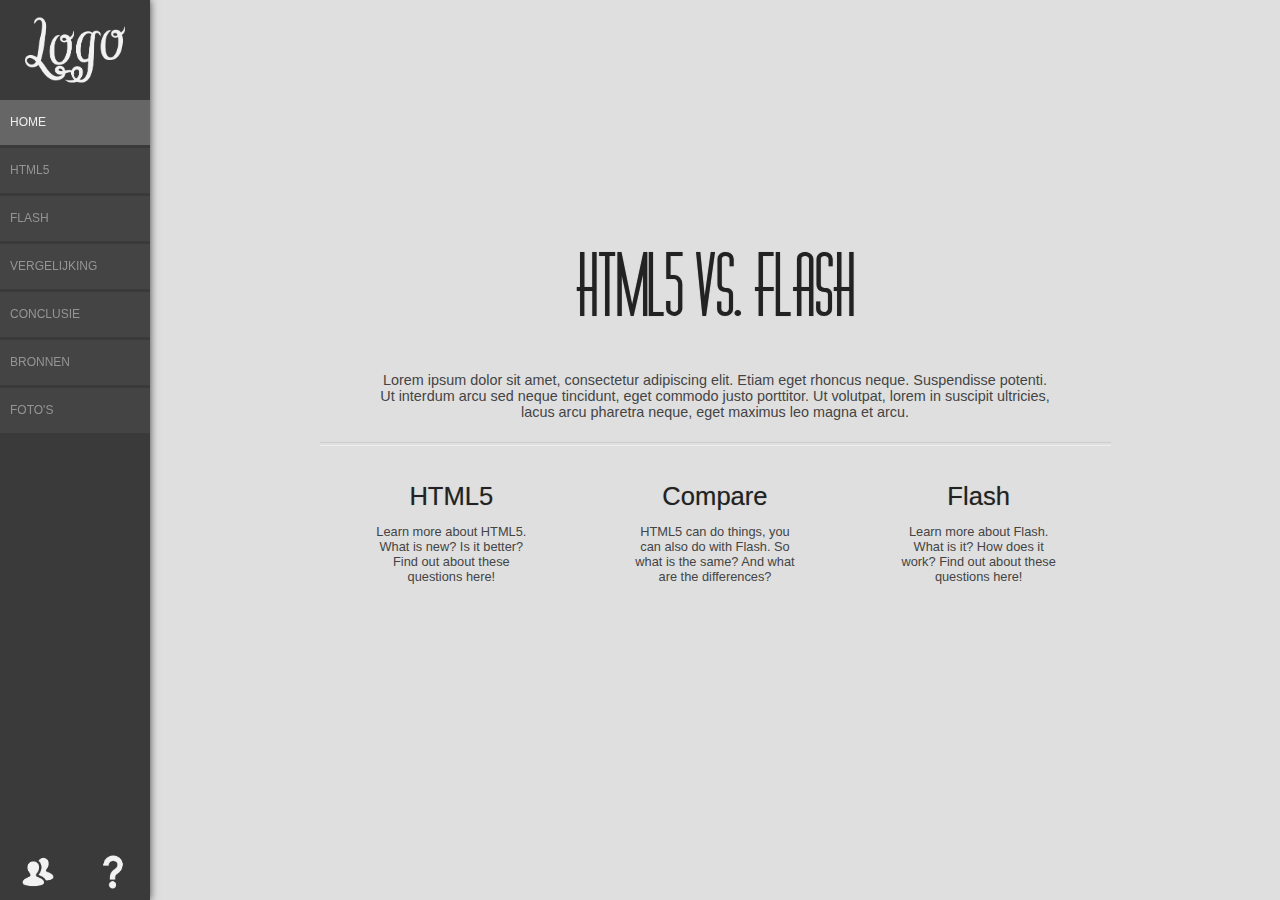
==== Website/index.html @ d308b0fe "Commit enzo" ====
<!DOCTYPE html>
<html xmlns="http://www.w3.org/1999/xhtml" xml:lang="en" lang="en">
	<head>
		<!-- Something -->
		<meta charset="UTF-8">
		<meta name="author" content="J. M. Deurloo">	
		
		<!-- Load stylesheet used for website -->
		<link href="style/index.css" rel="stylesheet" type="text/css">
		<!-- Load stylesheet used for menubar -->
		<link href="menu.css" rel="stylesheet" type="text/css">	
		<link href="main.css" rel="stylesheet" type="text/css">	

		<!-- Load jquery script -->	
		<script src="jquery-1.11.2.min.js"></script>
		<!-- Load script used for website -->
		<script src="script/index.js"></script>
		
		<title> HTML5 vs. Flash </title>
	</head>
	
	<body>
		<div id="container">
			<!-- Menu on the left -->
			<div id="menu_bar">
				<div id="logo"><a id="index_link" href="index.html"><img src="images/logo.png" alt="logo"></a></div>
				
				<!-- Menu itself -->
				<div id="menu">
					<ul>
						<li class="active"><a href="index.html">HOME</a></li>
						<li><a href="html5.html">HTML5</a></li>
						<li><a href="flash.html">FLASH</a></li>
						<li><a href="compare.html">VERGELIJKING</a></li>
						<li><a href="conclusion.html">CONCLUSIE</a></li>
						<li><a href="about.html">BRONNEN</a></li>
						<li><a href="photos.html">FOTO'S</a></li>				
					</ul>
				</div>

				<!-- Few options on the bottom; contact and help/info -->
				<div id="info">
					<ul>
						<li><a href="contact.html"><img src="images/contact.png" alt="contact_img"></a></li
						><li><a href="http://www.cs.uu.nl/docs/vakken/b2wt/" target="_blank"><img src="images/help.png" alt="help_img"></a></li>
					</ul>						
				</div>						
			</div>

			<div id="content">
				<div id="content_wrapper">
					<!-- Introduction to the page -->
					<div id="introduction">
						<h1> HTML5 vs. Flash </h1>
						<p> Lorem ipsum dolor sit amet, consectetur adipiscing elit. Etiam eget rhoncus neque. Suspendisse potenti. Ut interdum arcu sed neque tincidunt, eget commodo justo porttitor. Ut volutpat, lorem in suscipit ultricies, lacus arcu pharetra neque, eget maximus leo magna et arcu. </p>

						<hr/>
					</div>

					<!-- Wrapper of the 3 options below -->
					<div id="wrapper">
						<ul>
							<li>
								<!-- Text and link to html5 page -->
								<div id="html5">
									<a href="html5.html">
										<h2> HTML5 </h2>
										<p> Learn more about HTML5. <br/>
											What is new? Is it better? Find out about these questions here! </p>
									</a>
								</div>
							</li
							><li>
								<!-- Text and link to compare page -->
								<div id="compare">
									<a href="compare.html">
										<h2> Compare </h2>
										<p> HTML5 can do things, you can also do with Flash. So what is the same? And what are the differences? </p>
									</a>
								</div>
							</li
							><li>
								<!-- Text and link to flash page -->
								<div id="flash">
									<a href="flash.html">
										<h2> Flash</h2>
										<p> Learn more about Flash. <br/>
											What is it? How does it work? Find out about these questions here! </p>
									</a>
								</div>	
							</li>
						</ul>
					</div>	
				</div>
			</div>
		</div>
	</body>
</html>
---- Website/style/index.css ----
/* Style sheet for Index */

body {
	background-color: #DFDFDF;
}

/* ----------- Content ----------- */

#content {
	position: relative;
}

#content_wrapper {
	width: 75%;
	margin: 0 auto;
}

#content_wrapper h1 {
	color: #222;
	text-shadow: 0px 0px 1px #999;
	font-family: "Diner-Fatt", sans-serif;
	font-size: 5em;
	font-weight: normal;
	padding-bottom: 0.5em;
}

#content_wrapper p {
	color: #444;
	font-family: "Helvetica", "Arial", sans-serif;
	font-size: 0.9em;
	padding: 0 4em 1em 4em;
}

#introduction {
	margin-bottom: 3%;
	text-align: center;
}

#wrapper {
	padding-bottom: 5%;
}

#wrapper h2 {
	color: #222;
	text-shadow: 0px 0px 1px #999;
	font-family: "Helvetica", "Arial", sans-serif;
	font-size: 1.6em;
	font-weight: normal;
	padding: 0.5em 0;
}

#wrapper p {
	font-size: 0.8em;
}

#wrapper ul {
	display: table-row;
}

#wrapper ul li {
	list-style-type: none;
	display: table-cell;
	position: relative;
	width: 33.3%;
	vertical-align: top;
	text-align: center;
	transition: all 0.3s ease 0s;
}

#wrapper ul li a {
	text-decoration: none;
}

#wrapper ul li:hover {
	background-color: #FFF;
}


/* Make responsive for screens with a max-width 1280px */
@media all and (max-width: 1280px) {

	#content_wrapper{
		width: 70%;
	}
}

/* Make responsive for screens with a max-width 1024px */
@media all and (max-width: 1024px) {

	#content_wrapper{
		width: 80%;
	}
}
---- Website/menu.css ----
/* ----------- Menu bar ----------- */
#menu_bar {
	position: fixed;
	height: 100%;
	width: 150px;
	background-color: #3a3a3a;
	box-shadow: 0px 0px 8px #444;
	z-index: 100;
}

#logo {
	height: 100px;
	width: 150px;
}

#logo a {
	width: 100%;
	height: 100%;
	display: block;
	text-decoration: none;
	color: #F2F2F2;
	text-align: center;
}

#logo img {
	width: 100px;
	position: relative;
    top: 50%;
    transform: translateY(-50%);
}

#menu {
	color: #B3B3B3;
	font-family: "Helvetica", "Arial", sans-serif;
	font-size: 0.75em;
}

#menu ul {
	text-decoration: none;
	line-height: 45px;
}

#menu li {
	width: 150px;
	height: 45px;
	background-color: #444444;
	margin-bottom: 3px;
	list-style-type: none;
}

#menu a {
	display: block;
	text-decoration: none;
	padding-left: 10px;
	color: #949494;
	transition: all 0.2s ease 0s;
}

#menu a:hover {
	color: #eeeeee;
	background-color: #666666;
	font-size: 1.2em;
}

#menu .active a{
	color: #eeeeee;
	background-color: #666666;
}

#info {
	position: fixed;
	bottom: 0;
	width: 150px;
	display: inline;
}

#info li {
	display: inline-block;
	width: 75px;
	text-align: center;
}

#info img {
	width: 36px;
	height: 36px;
	margin-bottom: 6px;
	transition: margin-bottom 0.4s ease-out;
}

#info img:hover {
	margin-bottom: 9px;
}
---- Website/main.css ----
/* Main CSS for every page */

/* Font Matchbook // Generated by Font Squirrel */
@font-face {
    font-family: 'Matchbook';
    src: url('fonts/Matchbook/matchbook-webfont.eot');
    src: url('fonts/Matchbook/matchbook-webfont.eot?#iefix') format('embedded-opentype'),
         url('fonts/Matchbook/matchbook-webfont.woff2') format('woff2'),
         url('fonts/Matchbook/matchbook-webfont.woff') format('woff'),
         url('fonts/Matchbook/matchbook-webfont.ttf') format('truetype'),
		 url('fonts/Matchbook/matchbook-webfont.svg#matchbookregular') format('svg');
    font-weight: normal;
    font-style: normal;
}

/* Font Diner-Fatt // Generated by Font Squirrel */
@font-face {
    font-family: 'Diner-Fatt';
    src: url('fonts/Diner-Fatt/Diner-Fatt-webfont.eot');
    src: url('fonts/Diner-Fatt/Diner-Fatt-webfont.eot?#iefix') format('embedded-opentype'),
         url('fonts/Diner-Fatt/Diner-Fatt-webfont.woff') format('woff'),
         url('fonts/Diner-Fatt/Diner-Fatt-webfont.ttf') format('truetype'),
         url('fonts/Diner-Fatt/Diner-Fatt-webfont.svg#diner-fattregular') format('svg');
    font-weight: normal;
    font-style: normal;
}

* {
	margin: 0;
	padding: 0;
	border: 0;
}

body {
	height: 100%;
}

hr {
    display: block;
    height: 2px;
    border: 0;
    border-top: 1px solid #CCC;
    border-bottom: 1px solid #EEE;
    margin: 0.5em 0;
    padding: 0;
}

/* -------- Content -------- */
#content {
    margin-left: 150px;
    background-color: #DFDFDF;
}

#content_image {
    width: 100%;
    height: 100px;
    background-color: #B3B3B3;
    background-image: url('images/background.png');
    background-repeat: repeat;
    opacity: 0.5;
}

.block {
    background-color: #F2F2F2;
    width: 100%;
    position: relative;
    margin-bottom: 40px;
}

.block h1 { 
    background-color: #3FC380;
    color: #F2F2F2;
    display: block;
    font-family: "Diner-Fatt", sans-serif;
    font-size: 2.6em;
    line-height: 1.5em;
    height: 1.5em;
    padding-left: 0.6em;
}

.block h2 { 
    color: #222;
    font-family: "Diner-Fatt", sans-serif;
    font-size: 2.2em;
    line-height: 1em;
    height: 1em;
    padding: 0.4em 0.6em 0.1em 0.6em;
}

.block h2:after {
    content:' ';
    display: block;
    border: 2px solid #d0d0d0;
    border-radius: 4px;
    -webkit-border-radius: 4px;
    -moz-border-radius: 4px;
    box-shadow: inset 0 1px 1px rgba(0, 0, 0, .05);
    -webkit-box-shadow: inset 0 1px 1px rgba(0, 0, 0, .05);
    -moz-box-shadow: inset 0 1px 1px rgba(0, 0, 0, .05);
}


.block p {
    color: #333;
    font-family: "Arial Narrow", sans-serif;
    font-size: 0.95em;
    padding: 1em 1.8em;
    text-indent: 1em;
}

.block br:after {
    text-indent: 1em;
}

.block p.code {
    color: #222;
    background-color: #BBB;
    font-family: "Courier New";
    font-size: 0.95em;
    margin: 0 1.8em;
    text-indent: 0;
    border-radius: 5px;
}

.code span {
    color: #BBB;
}

#top_menu {
    position: relative;
    z-index: 10;
}

#top_menu li {
    display: inline-block;
    width: 20%;
    text-align: center;
    vertical-align: top;
    height: 2em;
}   

#top_menu li a {
    padding: 0.3em 0;
    background-color: #555;
    display: block;
    text-decoration: none;
    font-family: "Arial Narrow", sans-serif;
    color: #BBB;
    transition: all 0.2s ease 0s;
}

#top_menu li a:hover {
    color: #F2F2F2;
    padding: 0.4em 0;
    background-color: #777;
}

a.resource {
    text-decoration: none;
    color: #07984E;
}

a.resource:hover {
    color: #3FC380;
}

#arrowup {
    width: 42px;
    height: 42px;
    background-color: #777;
    position: fixed;
    right: 15px;
    bottom: 15px;
    text-align: center;
    cursor: pointer;
    transition: margin 0.2s ease 0s;
}

#arrowup img {
    position: relative;
    top: 50%;
    transform: translateY(-50%);
    width: 65%;
}

#arrowup:hover {
    margin-bottom: 3px;
}
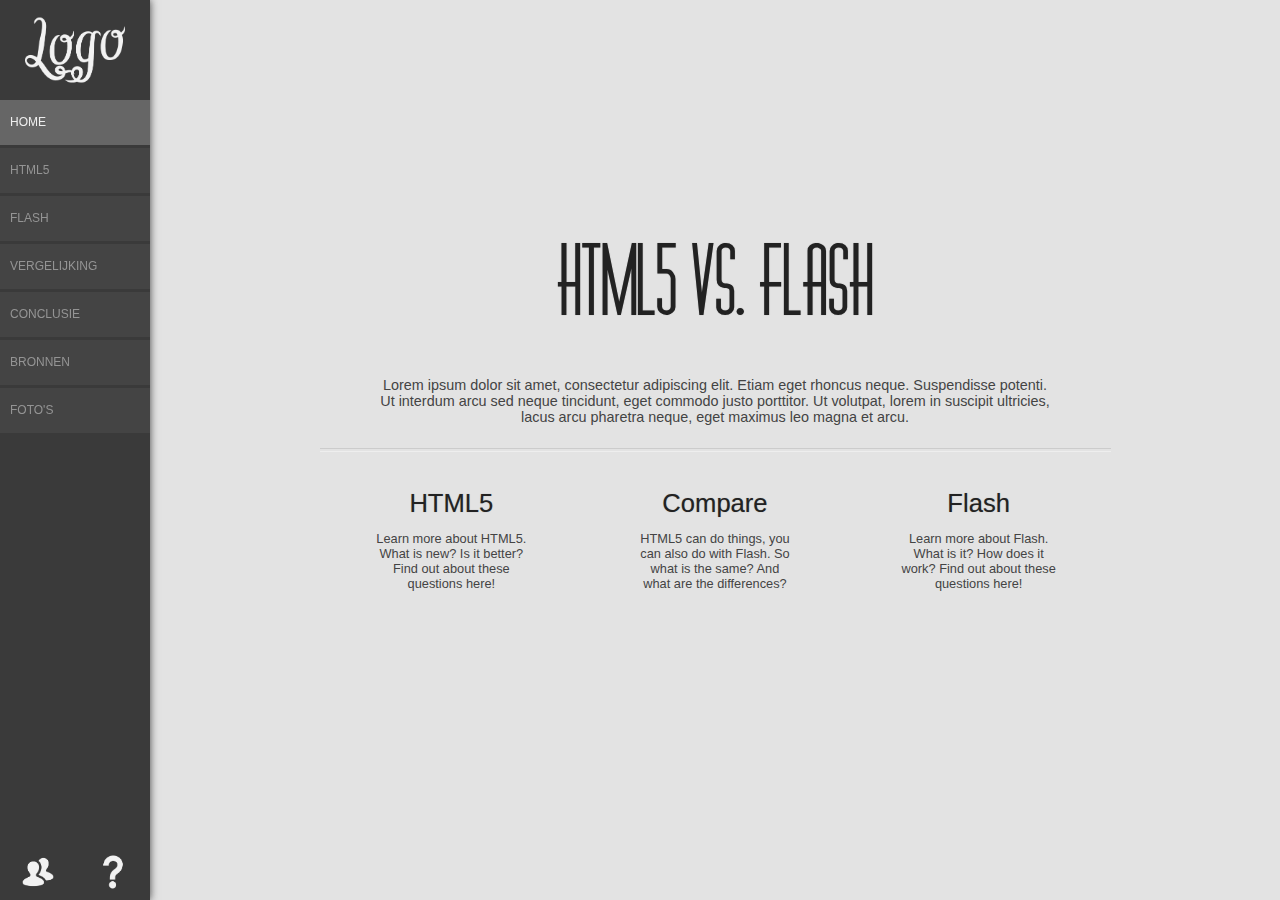
==== commit 64f31128: "Scroll en shit" ====
--- a/Website/index.html
+++ b/Website/index.html
@@ -93,6 +93,44 @@
 					</div>	
 				</div>
 			</div>
+
+			<div id="index">
+				<ul>
+					<li> HOME </li>
+					<li> HTML5
+						<ul>
+							<li>1</li>
+							<li>2</li>
+							<li>3</li>
+							<li>4</li>
+						</ul>
+					</li>
+
+					<li> FLASH
+						<ul>
+							<li>1</li>
+							<li>2</li>
+							<li>3</li>
+							<li>4</li>
+						</ul>
+					</li>
+					<li> VERGELIJKING </li>
+					<li> CONCLUSIE</li>
+						<ul>
+							<li>1</li>
+							<li>2</li>
+							<li>3</li>
+						</ul>
+					<li> BRONNEN </li>
+						<ul>
+							<li>1</li>
+							<li>2</li>
+							<li>3</li>
+							<li>4</li>
+						</ul>
+					<li> FOTO'S </li>
+				</ul>
+			</div>
 		</div>
 	</body>
 </html>--- a/Website/style/index.css
+++ b/Website/style/index.css
@@ -19,7 +19,7 @@
 	color: #222;
 	text-shadow: 0px 0px 1px #999;
 	font-family: "Diner-Fatt", sans-serif;
-	font-size: 5em;
+	font-size: 5.6em;
 	font-weight: normal;
 	padding-bottom: 0.5em;
 }
@@ -64,7 +64,9 @@
 	width: 33.3%;
 	vertical-align: top;
 	text-align: center;
-	transition: all 0.3s ease 0s;
+	border-color: #E3E3E3;
+	border-style: solid;
+    border-width: 1px;
 }
 
 #wrapper ul li a {
@@ -73,6 +75,10 @@
 
 #wrapper ul li:hover {
 	background-color: #FFF;
+	border-color: #CCC;
+	border-radius: 4px;
+	border-style: solid;
+    border-width: 1px;
 }
 
 
--- a/Website/main.css
+++ b/Website/main.css
@@ -32,7 +32,8 @@
 }
 
 body {
-	height: 100%;
+    bottom: 0;
+    background-color: #E3E3E3;
 }
 
 hr {
@@ -48,7 +49,6 @@
 /* -------- Content -------- */
 #content {
     margin-left: 150px;
-    background-color: #DFDFDF;
 }
 
 #content_image {
@@ -58,6 +58,10 @@
     background-image: url('images/background.png');
     background-repeat: repeat;
     opacity: 0.5;
+    border-style: solid;
+    border-width: 1px;
+    border-color: #CCC;
+    margin-bottom: -5px;
 }
 
 .block {
@@ -65,6 +69,15 @@
     width: 100%;
     position: relative;
     margin-bottom: 40px;
+    border: 1px;
+    border-radius: 4px;
+    border-style: solid;
+    border-width: 1px;
+    border-color: #CCC;
+}
+
+#introduction.block {
+    border-top-style: none;
 }
 
 .block h1 { 
@@ -81,6 +94,8 @@
 .block h2 { 
     color: #222;
     font-family: "Diner-Fatt", sans-serif;
+    font-weight: bold;
+    letter-spacing: 0.5px;
     font-size: 2.2em;
     line-height: 1em;
     height: 1em;
@@ -99,6 +114,15 @@
     -moz-box-shadow: inset 0 1px 1px rgba(0, 0, 0, .05);
 }
 
+.block h3 {
+    color: #222;
+    font-family: "Arial", "Helvetica", sans-serif;
+    font-size: 1em;
+    font-weight: bold;
+    line-height: 1em;
+    height: 1em;
+    padding: 0.1em 0.6em 0em 1.6em; 
+}
 
 .block p {
     color: #333;
@@ -116,7 +140,7 @@
     color: #222;
     background-color: #BBB;
     font-family: "Courier New";
-    font-size: 0.95em;
+    font-size: 0.8em;
     margin: 0 1.8em;
     text-indent: 0;
     border-radius: 5px;
@@ -145,6 +169,7 @@
     display: block;
     text-decoration: none;
     font-family: "Arial Narrow", sans-serif;
+    font-size: 0.95em;
     color: #BBB;
     transition: all 0.2s ease 0s;
 }
@@ -173,6 +198,7 @@
     bottom: 15px;
     text-align: center;
     cursor: pointer;
+    border-radius: 3px;
     transition: margin 0.2s ease 0s;
 }
 
@@ -185,4 +211,22 @@
 
 #arrowup:hover {
     margin-bottom: 3px;
+}
+
+#footer {
+    position:relative;
+    width:100%;
+    text-align: center;
+    font-family: "Arial Narrow", sans-serif;
+    font-size: 0.8em;
+    color: #555;
+}
+
+#footer a {
+    text-decoration: none;
+    color: #555;
+}
+
+#footer a:hover {
+    color: #3FC380;
 }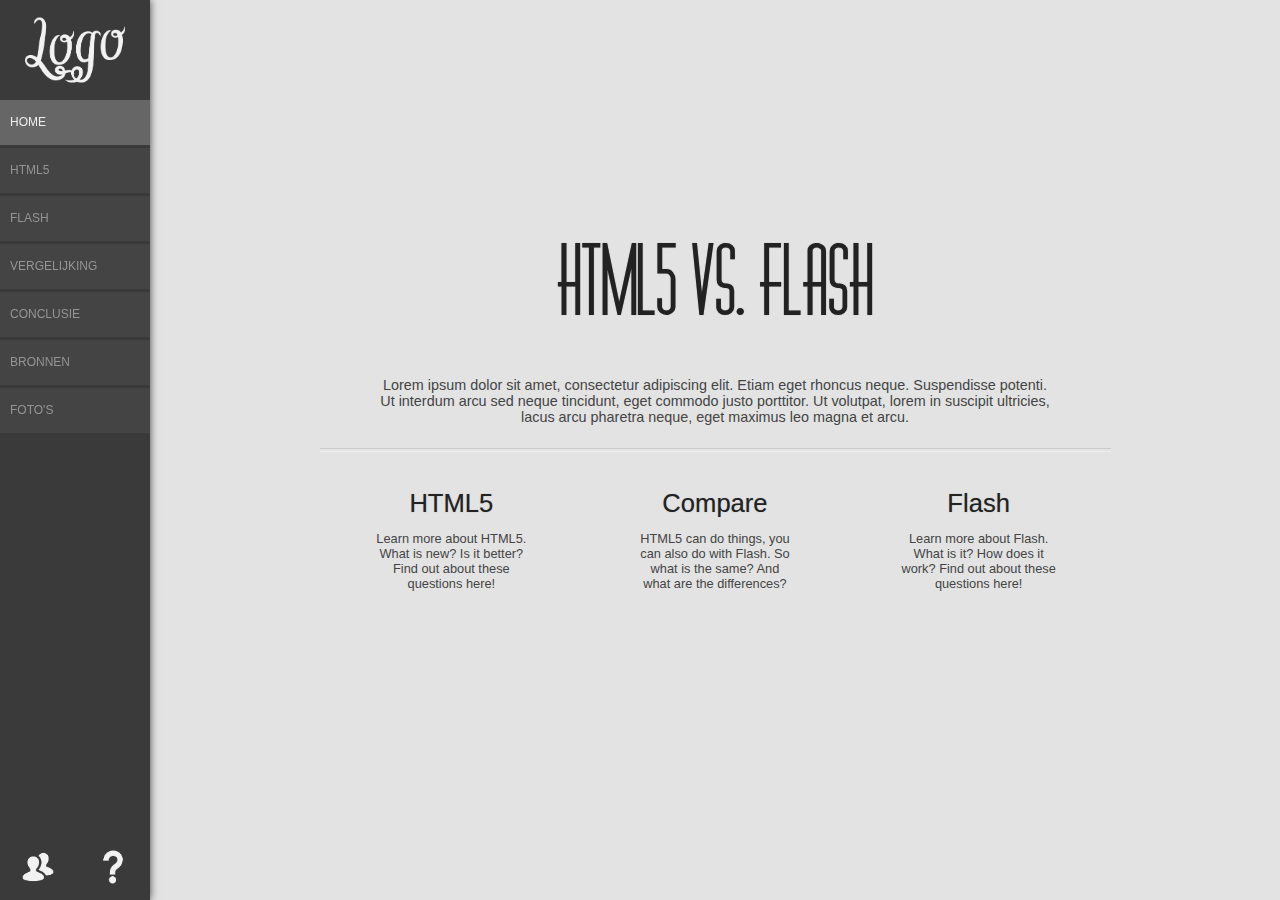
==== commit 234050dc: "Changed some things" ====
--- a/Website/index.html
+++ b/Website/index.html
@@ -8,14 +8,16 @@
 		<!-- Load stylesheet used for website -->
 		<link href="style/index.css" rel="stylesheet" type="text/css">
 		<!-- Load stylesheet used for menubar -->
-		<link href="menu.css" rel="stylesheet" type="text/css">	
-		<link href="main.css" rel="stylesheet" type="text/css">	
+		<link href="style/menu.css" rel="stylesheet" type="text/css">	
+		<link href="style/main.css" rel="stylesheet" type="text/css">	
 
 		<!-- Load jquery script -->	
-		<script src="jquery-1.11.2.min.js"></script>
+		<script src="libraries/jquery-1.11.2.min.js"></script>
+		<script src="libraries/jquery-1.11.3.ui.min.js"></script>
 		<!-- Load script used for website -->
 		<script src="script/index.js"></script>
-		
+		<script src="script/main.js"></script>
+
 		<title> HTML5 vs. Flash </title>
 	</head>
 	
@@ -94,41 +96,44 @@
 				</div>
 			</div>
 
-			<div id="index">
+			<div id="leftindex">
+				<h3> Index </h3>
 				<ul>
-					<li> HOME </li>
-					<li> HTML5
+					<li><a href="index.html"> HOME </a></li>
+					<li><a href="html5.html"> HTML5 </a>
 						<ul>
-							<li>1</li>
-							<li>2</li>
-							<li>3</li>
-							<li>4</li>
+							<li><a href="html5.html#Geschiedenis"> Geschiedenis </a></li>
+							<li><a href="html5.html#Geschiedenis"> Geschiedenis </a></li>
+							<li><a href="html5.html#Geschiedenis"> Geschiedenis </a></li>
+							<li><a href="html5.html#Geschiedenis"> Geschiedenis </a></li>
 						</ul>
 					</li>
 
-					<li> FLASH
+					<li><a href="flash.html"> FLASH </a>
 						<ul>
-							<li>1</li>
-							<li>2</li>
-							<li>3</li>
-							<li>4</li>
+							<li><a href="flash.html#Geschiedenis"> Geschiedenis </a></li>
+							<li><a href="flash.html#Werking"> Werking </a></li>
+							<li><a href="flash.html#Geschiedenis"> Geschiedenis </a></li>
+							<li><a href="flash.html#Geschiedenis"> Geschiedenis </a></li>
 						</ul>
 					</li>
-					<li> VERGELIJKING </li>
-					<li> CONCLUSIE</li>
+					<li><a href="compare.html"> VERGELIJKING </a></li>
+					<li><a href="conclusion"> CONCLUSIE </a>
 						<ul>
-							<li>1</li>
-							<li>2</li>
-							<li>3</li>
+							<li><a href="html5.html#Geschiedenis"> Geschiedenis </a></li>
+							<li><a href="html5.html#Geschiedenis"> Geschiedenis </a></li>
+							<li><a href="html5.html#Geschiedenis"> Geschiedenis </a></li>
 						</ul>
-					<li> BRONNEN </li>
+					</li>
+					<li><a href="about.html"> BRONNEN </a>
 						<ul>
-							<li>1</li>
-							<li>2</li>
-							<li>3</li>
-							<li>4</li>
+							<li><a href="html.html#Geschiedenis"> Geschiedenis </a></li>
+							<li><a href="html.html#Geschiedenis"> Geschiedenis </a></li>
+							<li><a href="html.html#Geschiedenis"> Geschiedenis </a></li>
+							<li><a href="html.html#Geschiedenis"> Geschiedenis </a></li>
 						</ul>
-					<li> FOTO'S </li>
+					</li>
+					<li><a href="photos.html"> FOTO'S </a></li>
 				</ul>
 			</div>
 		</div>
--- a/Website/style/menu.css
+++ b/Website/style/menu.css
@@ -0,0 +1,104 @@
+/* ----------- Menu bar ----------- */
+#menu_bar {
+	position: fixed;
+	height: 100%;
+	width: 150px;
+	background-color: #3a3a3a;
+	box-shadow: 0px 0px 8px #444;
+	z-index: 100;
+}
+
+#logo {
+	height: 100px;
+	width: 150px;
+}
+
+#logo a {
+	width: 100%;
+	height: 100%;
+	display: block;
+	text-decoration: none;
+	color: #F2F2F2;
+	text-align: center;
+}
+
+#logo img {
+	width: 100px;
+	position: relative;
+    top: 50%;
+    transform: translateY(-50%);
+}
+
+#menu {
+	color: #B3B3B3;
+	font-family: "Helvetica", "Arial", sans-serif;
+	font-size: 0.75em;
+}
+
+#menu ul {
+	text-decoration: none;
+	line-height: 45px;
+}
+
+#menu ul li {
+	width: 150px;
+	height: 45px;
+	background-color: #444444;
+	margin-bottom: 3px;
+	list-style-type: none;
+}
+
+#menu a {
+	display: block;
+	text-decoration: none;
+	padding-left: 10px;
+	color: #949494;
+	transition: all 0.2s ease 0s;
+}
+
+#menu a:hover {
+	color: #eeeeee;
+	background-color: #666666;
+	font-size: 1.2em;
+}
+
+#menu .active a {
+	color: #eeeeee;
+	background-color: #666666;
+	pointer-events: none;
+}
+
+#info {
+	position: fixed;
+	bottom: 0;
+	width: 150px;
+	display: inline;
+}
+
+#info li {
+	display: inline-block;
+	width: 75px;
+	text-align: center;
+}
+
+#info img {
+	width: 36px;
+	height: 36px;
+	border-style: solid;
+	border-width: 5px;
+	border-color: #3a3a3a;
+	border-radius: 5px;
+	margin-bottom: 6px;
+	transition: margin-bottom 0.4s ease-out;
+}
+
+#info img:hover {
+	margin-bottom: 9px;
+}
+
+#info li.active img{
+	background-color: #666;
+	border-color: #666;
+	pointer-events: none;
+	dragable: u;
+}--- a/Website/style/main.css
+++ b/Website/style/main.css
@@ -0,0 +1,321 @@
+/* Main CSS for every page */
+
+/* Font Diner-Fatt // Generated by Font Squirrel */
+@font-face {
+    font-family: 'Diner-Fatt';
+    src: url('../fonts/Diner-Fatt/Diner-Fatt-webfont.eot');
+    src: url('../fonts/Diner-Fatt/Diner-Fatt-webfont.eot?#iefix') format('embedded-opentype'),
+         url('../fonts/Diner-Fatt/Diner-Fatt-webfont.woff') format('woff'),
+         url('../fonts/Diner-Fatt/Diner-Fatt-webfont.ttf') format('truetype'),
+         url('../fonts/Diner-Fatt/Diner-Fatt-webfont.svg#diner-fattregular') format('svg');
+    font-weight: normal;
+    font-style: normal;
+}
+
+* {
+	margin: 0;
+	padding: 0;
+	border: 0;
+}
+
+body {
+    bottom: 0;
+    background-color: #E3E3E3;
+}
+
+hr {
+    display: block;
+    height: 2px;
+    border: 0;
+    border-top: 1px solid #CCC;
+    border-bottom: 1px solid #EEE;
+    margin: 0.5em 0;
+    padding: 0;
+}
+
+/* -------- Content -------- */
+#content {
+    margin-left: 150px;
+}
+
+#content_image {
+    width: 100%;
+    height: 100px;
+    background-color: #B3B3B3;
+    background-image: url('../images/background.png');
+    background-repeat: repeat;
+    opacity: 0.5;
+    border-style: solid;
+    border-width: 1px;
+    border-color: #CCC;
+    margin-bottom: -5px;
+}
+
+.block {
+    background-color: #F2F2F2;
+    width: 100%;
+    position: relative;
+    margin-bottom: 40px;
+    border: 1px;
+    border-radius: 4px;
+    border-style: solid;
+    border-width: 1px;
+    border-color: #CCC;
+}
+
+#introduction.block {
+    border-top-style: none;
+}
+
+.block h1 { 
+    background-color: #3FC380;
+    color: #F2F2F2;
+    display: block;
+    font-family: "Diner-Fatt", sans-serif;
+    font-size: 2.6em;
+    line-height: 1.5em;
+    height: 1.5em;
+    padding-left: 0.6em;
+}
+
+.block h2 { 
+    color: #222;
+    font-family: "Diner-Fatt", sans-serif;
+    font-weight: bold;
+    letter-spacing: 0.5px;
+    font-size: 2.2em;
+    line-height: 1em;
+    height: 1em;
+    padding: 0.4em 0.6em 0.1em 0.6em;
+}
+
+.block h2:after {
+    content:' ';
+    display: block;
+    border: 2px solid #d0d0d0;
+    border-radius: 4px;
+    -webkit-border-radius: 4px;
+    -moz-border-radius: 4px;
+    box-shadow: inset 0 1px 1px rgba(0, 0, 0, .05);
+    -webkit-box-shadow: inset 0 1px 1px rgba(0, 0, 0, .05);
+    -moz-box-shadow: inset 0 1px 1px rgba(0, 0, 0, .05);
+}
+
+.block h3 {
+    color: #222;
+    font-family: "Arial", "Helvetica", sans-serif;
+    font-size: 0.95em;
+    font-weight: bold;
+    line-height: 1em;
+    height: 1em;
+    padding: 0.1em 0.6em 0em 1.6em; 
+}
+
+.block p {
+    color: #333;
+    font-family: "Arial Narrow", sans-serif;
+    font-size: 0.95em;
+    padding: 1em 1.8em;
+    text-indent: 1em;
+}
+
+.block br:after {
+    text-indent: 1em;
+}
+
+.block p.code {
+    color: #222;
+    background-color: #BBB;
+    font-family: "Courier New";
+    font-size: 0.8em;
+    margin: 0 1.8em;
+    text-indent: 0;
+    border-radius: 5px;
+}
+
+.block a.inside_link {
+    text-decoration: none;
+    color: #07984E;
+    font-style: italic;
+}
+
+.block a.inside_link:hover {
+    color: #3FC380;
+}
+
+.code span {
+    padding-left: 2ch;
+}
+
+#top_menu {
+    position: relative;
+    z-index: 10;
+}
+
+#top_menu li {
+    display: inline-block;
+    width: 20%;
+    text-align: center;
+    vertical-align: top;
+    height: 2em;
+}   
+
+#top_menu li a {
+    padding: 0.3em 0;
+    background-color: #555;
+    display: block;
+    text-decoration: none;
+    font-family: "Arial Narrow", sans-serif;
+    font-size: 0.95em;
+    color: #BBB;
+    transition: all 0.2s ease 0s;
+}
+
+#top_menu li a:hover {
+    color: #F2F2F2;
+    padding: 0.4em 0;
+    background-color: #777;
+}
+
+a.resource {
+    text-decoration: none;
+    color: #07984E;
+}
+
+a.resource:hover {
+    color: #3FC380;
+}
+
+#resource_list {
+    padding: 1em 1.8em;
+    list-style-type: none;
+    font-family: "Arial Narrow", sans-serif;
+    font-size: .95em;
+    color: #333;
+}
+
+#resource_list li:hover {
+    cursor: pointer;
+    color: #666;
+}
+
+#arrowup {
+    width: 42px;
+    height: 42px;
+    background-color: #777;
+    position: fixed;
+    bottom: 15px;
+    text-align: center;
+    cursor: pointer;
+    border-radius: 3px;
+    transition: margin 0.2s ease 0s;
+}
+
+#arrowup img {
+    position: relative;
+    top: 50%;
+    transform: translateY(-50%);
+    width: 65%;
+}
+
+#arrowup:hover {
+    margin-bottom: 3px;
+}
+
+#footer {
+    position:relative;
+    width:100%;
+    text-align: center;
+    font-family: "Arial Narrow", sans-serif;
+    font-size: 0.8em;
+    color: #555;
+}
+
+#footer a {
+    text-decoration: none;
+    color: #555;
+}
+
+#footer a:hover {
+    color: #3FC380;
+}
+
+/* ----- CSS for the LeftIndex ----- */
+#leftindex {
+    position: fixed;
+    top: 0;
+    bottom: 0;
+    right: 0;
+    width: 15em;
+    background-color: #C3C3C3;
+    box-shadow: 0px 0px 8px #444;
+    z-index: 100;
+    padding-top: 2em;
+}
+
+#leftindex h3 {
+    font-family: "Diner-Fatt", sans-serif;
+    font-size: 4em;
+    color: #F2F2F2;
+    text-align: center;
+    padding: 0 0.2em;
+}
+
+#leftindex h3:after {
+    content:' ';
+    display: block;
+    border: 2px solid #d0d0d0;
+    border-radius: 4px;
+    -webkit-border-radius: 4px;
+    -moz-border-radius: 4px;
+    box-shadow: inset 0 1px 1px rgba(0, 0, 0, .05);
+    -webkit-box-shadow: inset 0 1px 1px rgba(0, 0, 0, .05);
+    -moz-box-shadow: inset 0 1px 1px rgba(0, 0, 0, .05);
+}
+
+#leftindex {
+    color: #333;
+    font-family: "Helvetica", "Arial", sans-serif;
+    font-size: 0.75em;
+}
+
+#leftindex ul {
+    padding-top: 2em;
+    text-decoration: none;
+    line-height: 1.75em;
+    list-style-type: none;
+}
+
+#leftindex li a {
+    padding-left: 1.5em;
+}
+
+#leftindex ul li ul {
+    padding-top: 0;
+}
+
+#leftindex ul li ul li {
+    width: 15em;
+    height: 1.75em;
+    margin-bottom: 3px;
+    padding-left: 1.5em;
+    border-radius: 1em;
+}
+
+#leftindex a {
+    display: block;
+    text-decoration: none;
+    padding-left: 10px;
+    color: #333;
+    transition: all 0.2s ease 0s;
+}
+
+#leftindex li a:hover {
+    color: #eeeeee;
+    background-color: #666666;
+    font-size: 1.2em;
+}
+
+#leftindex ul li ul li a:hover {
+    border-radius: 1em;
+}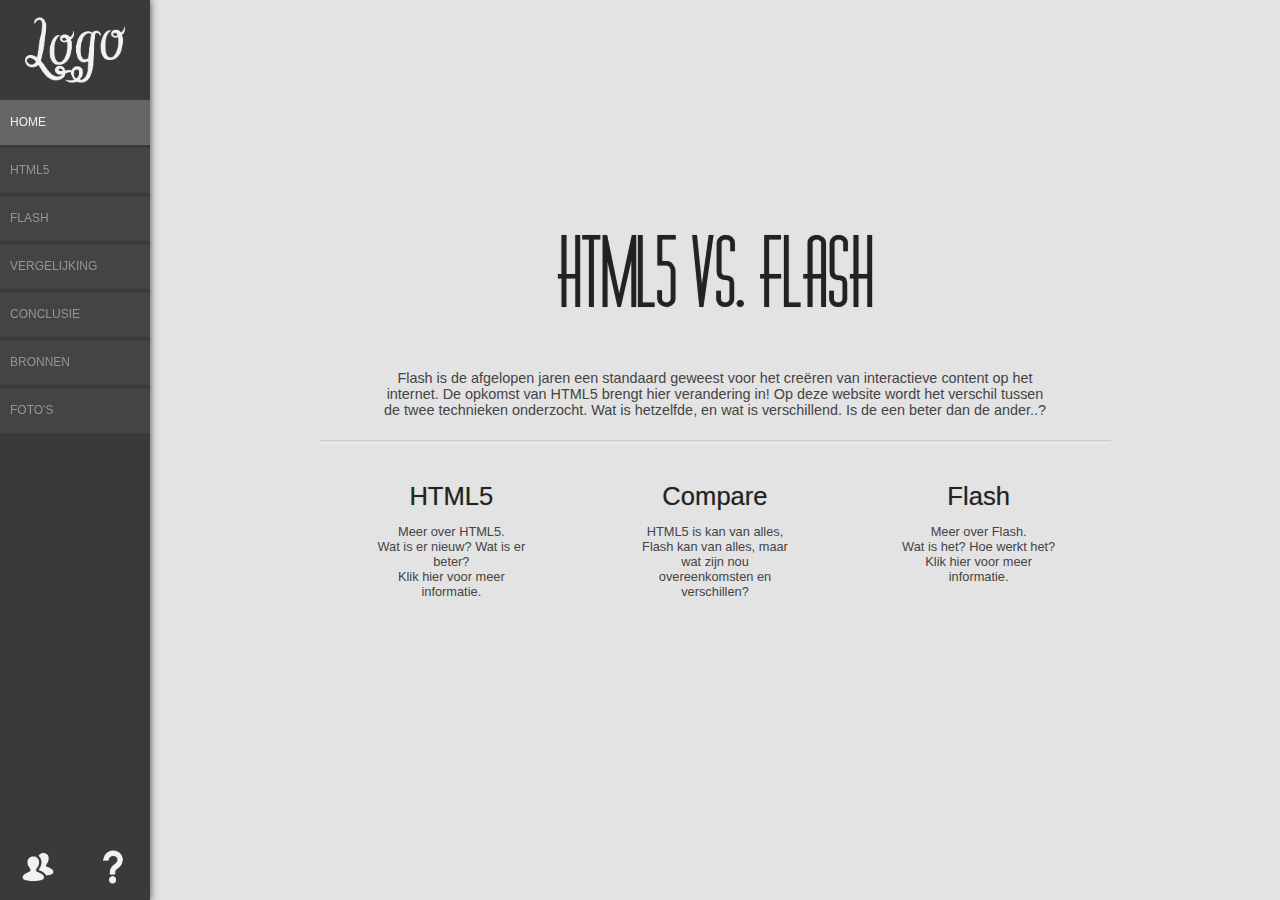
==== commit a48c5b99: "Merge" ====
--- a/Website/index.html
+++ b/Website/index.html
@@ -54,7 +54,7 @@
 					<!-- Introduction to the page -->
 					<div id="introduction">
 						<h1> HTML5 vs. Flash </h1>
-						<p> Lorem ipsum dolor sit amet, consectetur adipiscing elit. Etiam eget rhoncus neque. Suspendisse potenti. Ut interdum arcu sed neque tincidunt, eget commodo justo porttitor. Ut volutpat, lorem in suscipit ultricies, lacus arcu pharetra neque, eget maximus leo magna et arcu. </p>
+						<p> Flash is de afgelopen jaren een standaard geweest voor het creëren van interactieve content op het internet. De opkomst van HTML5 brengt hier verandering in! Op deze website wordt het verschil tussen de twee technieken onderzocht. Wat is hetzelfde, en wat is verschillend. Is de een beter dan de ander..? </p>
 
 						<hr/>
 					</div>
@@ -67,8 +67,8 @@
 								<div id="html5">
 									<a href="html5.html">
 										<h2> HTML5 </h2>
-										<p> Learn more about HTML5. <br/>
-											What is new? Is it better? Find out about these questions here! </p>
+										<p> Meer over HTML5. <br/>
+											Wat is er nieuw? Wat is er beter? <br> Klik hier voor meer informatie. </p>
 									</a>
 								</div>
 							</li
@@ -77,7 +77,7 @@
 								<div id="compare">
 									<a href="compare.html">
 										<h2> Compare </h2>
-										<p> HTML5 can do things, you can also do with Flash. So what is the same? And what are the differences? </p>
+										<p> HTML5 is kan van alles, Flash kan van alles, maar wat zijn nou overeenkomsten en verschillen? </p>
 									</a>
 								</div>
 							</li
@@ -86,8 +86,8 @@
 								<div id="flash">
 									<a href="flash.html">
 										<h2> Flash</h2>
-										<p> Learn more about Flash. <br/>
-											What is it? How does it work? Find out about these questions here! </p>
+										<p> Meer over Flash. <br/>
+											Wat is het? Hoe werkt het? <br> Klik hier voor meer informatie. </p>
 									</a>
 								</div>	
 							</li>
@@ -98,14 +98,15 @@
 
 			<div id="leftindex">
 				<h3> Index </h3>
+
 				<ul>
 					<li><a href="index.html"> HOME </a></li>
 					<li><a href="html5.html"> HTML5 </a>
 						<ul>
 							<li><a href="html5.html#Geschiedenis"> Geschiedenis </a></li>
-							<li><a href="html5.html#Geschiedenis"> Geschiedenis </a></li>
-							<li><a href="html5.html#Geschiedenis"> Geschiedenis </a></li>
-							<li><a href="html5.html#Geschiedenis"> Geschiedenis </a></li>
+							<li><a href="html5.html#Vernieuwing"> Vernieuwing </a></li>
+							<li><a href="html5.html#Gebruik"> Gebruik </a></li>
+							<li><a href="html5.html#Bronnen"> Bronnen </a></li>
 						</ul>
 					</li>
 
@@ -113,24 +114,25 @@
 						<ul>
 							<li><a href="flash.html#Geschiedenis"> Geschiedenis </a></li>
 							<li><a href="flash.html#Werking"> Werking </a></li>
-							<li><a href="flash.html#Geschiedenis"> Geschiedenis </a></li>
-							<li><a href="flash.html#Geschiedenis"> Geschiedenis </a></li>
+							<li><a href="flash.html#ActionScript"> ActionScript </a></li>
+							<li><a href="flash.html#Toepassingen"> Toepassingen </a></li>
+							<li><a href="flash.html#Bronnen"> Bronnen </a></li>
 						</ul>
 					</li>
 					<li><a href="compare.html"> VERGELIJKING </a></li>
 					<li><a href="conclusion"> CONCLUSIE </a>
 						<ul>
-							<li><a href="html5.html#Geschiedenis"> Geschiedenis </a></li>
-							<li><a href="html5.html#Geschiedenis"> Geschiedenis </a></li>
-							<li><a href="html5.html#Geschiedenis"> Geschiedenis </a></li>
+							<li><a href="conclusion.html#HTML5"> HTML5 </a></li>
+							<li><a href="conclusion.html#Flash"> Flash </a></li>
+							<li><a href="conclusion.html#Conclusie"> Eind conclusie </a></li>
 						</ul>
 					</li>
 					<li><a href="about.html"> BRONNEN </a>
 						<ul>
-							<li><a href="html.html#Geschiedenis"> Geschiedenis </a></li>
-							<li><a href="html.html#Geschiedenis"> Geschiedenis </a></li>
-							<li><a href="html.html#Geschiedenis"> Geschiedenis </a></li>
-							<li><a href="html.html#Geschiedenis"> Geschiedenis </a></li>
+							<li><a href="about.html#HTML5"> HTML5 </a></li>
+							<li><a href="about.html#Flash"> Flash </a></li>
+							<li><a href="about.html#Code"> Code </a></li>
+							<li><a href="about.html#Overig"> Overig </a></li>
 						</ul>
 					</li>
 					<li><a href="photos.html"> FOTO'S </a></li>
--- a/Website/style/main.css
+++ b/Website/style/main.css
@@ -222,6 +222,10 @@
     margin-bottom: 3px;
 }
 
+ul.sources li{
+    padding-left: 10em;
+}
+
 #footer {
     position:relative;
     width:100%;
